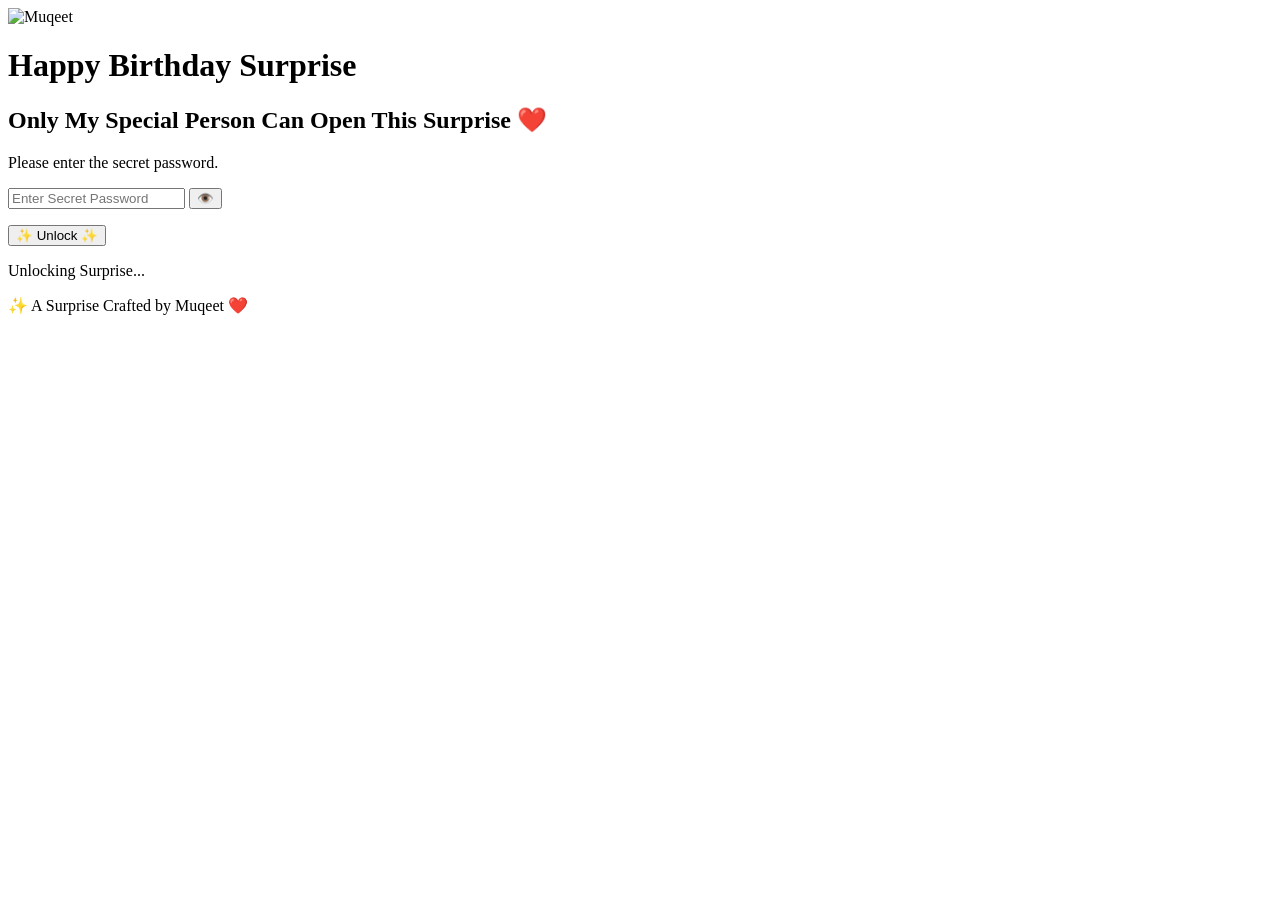
==== index.html @ 09e228fb "Add files via upload" ====
<!DOCTYPE html>
<html lang="en">

<head>

<meta charset="UTF-8">

<meta name="viewport"
content="width=device-width, initial-scale=1.0">

<title>Birthday Surprise 🔒</title>

<link rel="preconnect"
href="https://fonts.googleapis.com">

<link rel="preconnect"
href="https://fonts.gstatic.com"
crossorigin>

<link href="https://fonts.googleapis.com/css2?family=Poppins:wght@300;400;500;600;700&family=Great+Vibes&display=swap"
rel="stylesheet">

<link rel="stylesheet"
href="password.css">

</head>

<body>

<!-- Floating Background -->

<div class="hearts"></div>

<div class="sparkles"></div>


<!-- Main Card -->

<div class="container">

<div class="glass-card">

<div class="lock-icon">

    <img
        src="/images/Muqeet.jpg"
        alt="Muqeet"
    >

</div>

<h1>

Happy Birthday Surprise

</h1>

<h2>

Only My Special Person

Can Open This Surprise ❤️

</h2>

<p>

Please enter the secret password.

</p>

<!-- Password Box -->

<div class="input-box">

<input

type="password"

id="password"

placeholder="Enter Secret Password"

autocomplete="off"

>

<button

id="togglePassword"

type="button">

👁️

</button>

</div>

<!-- Error -->

<p id="errorText"></p>

<!-- Unlock Button -->

<button id="unlockBtn">

✨ Unlock ✨

</button>

<!-- Loading -->

<div id="loadingBox">

<div class="loader"></div>

<p>

Unlocking Surprise...

</p>

</div>
<p class="hosted-by">

    ✨ A Surprise Crafted by Muqeet ❤️

</p>
</div>

</div>


<script src="password.js"></script>

</body>

</html>
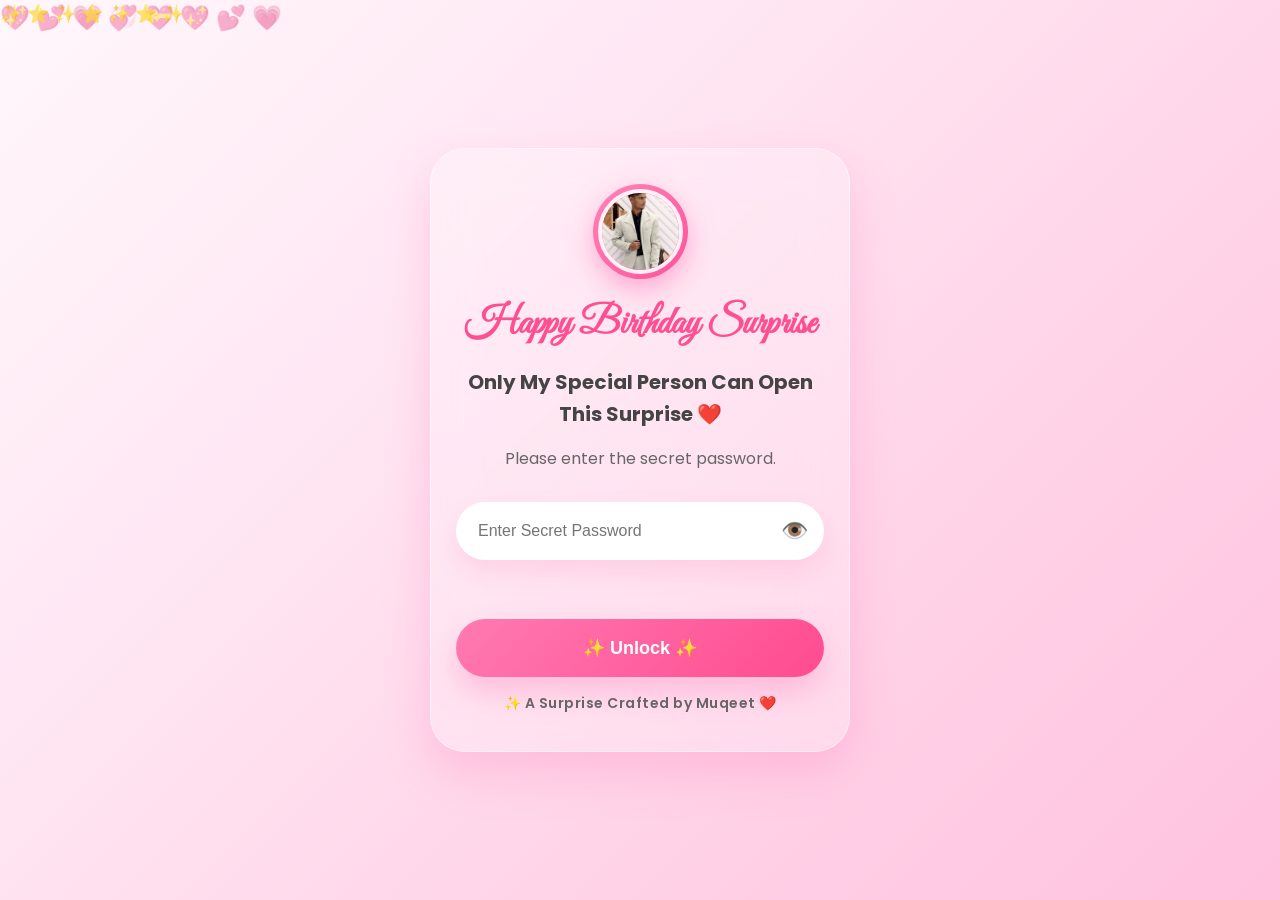
==== commit afb96311: "Add files via upload" ====
--- a/index.html
+++ b/index.html
@@ -43,7 +43,7 @@
 <div class="lock-icon">
 
     <img
-        src="/images/Muqeet.jpg"
+        src="/Muqeet.jpg"
         alt="Muqeet"
     >
 
--- a/password.css
+++ b/password.css
@@ -0,0 +1,574 @@
+/*=========================================
+PASSWORD PAGE
+password.css (Part 1)
+=========================================*/
+
+*{
+    margin:0;
+    padding:0;
+    box-sizing:border-box;
+}
+
+html{
+    scroll-behavior:smooth;
+}
+
+body{
+
+    font-family:'Poppins',sans-serif;
+
+    min-height:100vh;
+
+    display: flex;
+
+    justify-content:center;
+
+    align-items:center;
+
+    overflow:hidden;
+
+    background:linear-gradient(135deg,#fff7fb,#ffe7f3,#ffd3e8,#ffc2df);
+
+    position:relative;
+
+}
+
+/* Floating Background */
+
+.hearts,
+.sparkles{
+
+    position:fixed;
+
+    inset:0;
+
+    pointer-events:none;
+
+    z-index:1;
+
+}
+
+/* Main */
+
+.container{
+
+    width:100%;
+
+    display:flex;
+
+    justify-content:center;
+
+    align-items:center;
+
+    padding:20px;
+
+    position:relative;
+
+    z-index:5;
+
+}
+
+/* Glass Card */
+
+.glass-card{
+
+    width:100%;
+
+    max-width:420px;
+
+    background:rgba(255,255,255,.22);
+
+    backdrop-filter:blur(22px);
+
+    -webkit-backdrop-filter:blur(22px);
+
+    border:1px solid rgba(255,255,255,.45);
+
+    border-radius:35px;
+
+    padding:35px 25px;
+
+    text-align:center;
+
+    box-shadow:0 20px 45px rgba(255,120,180,.28);
+
+}
+
+/* Lock */
+
+.lock-icon{
+
+    width:95px;
+
+    height:95px;
+
+    margin:auto;
+
+    border-radius:50%;
+
+    display:flex;
+
+    justify-content:center;
+
+    align-items:center;
+
+    font-size:42px;
+
+    background:linear-gradient(135deg,#ff87bb,#ff4f93);
+
+    color:#fff;
+
+    box-shadow:0 12px 30px rgba(255,120,180,.35);
+
+}
+
+/* Heading */
+
+.glass-card h1{
+
+    margin-top:22px;
+
+    font-size:38px;
+
+    font-family:'Great Vibes',cursive;
+
+    color:#ff4f93;
+
+}
+
+.glass-card h2{
+
+    margin-top:18px;
+
+    font-size:20px;
+
+    line-height:1.6;
+
+    color:#444;
+
+}
+
+.glass-card p{
+
+    margin-top:15px;
+
+    color:#666;
+
+    line-height:1.7;
+
+}
+
+/* Password Box */
+
+.input-box{
+
+    margin-top:30px;
+
+    display:flex;
+
+    align-items:center;
+
+    background:#fff;
+
+    border-radius:50px;
+
+    overflow:hidden;
+
+    box-shadow:0 12px 25px rgba(255,120,180,.18);
+
+}
+
+.input-box input{
+
+    flex:1;
+
+    border:none;
+
+    outline:none;
+
+    padding:18px 22px;
+
+    font-size:16px;
+
+    background:transparent;
+
+}
+
+.input-box button{
+
+    width:60px;
+
+    height:58px;
+
+    border:none;
+
+    background:transparent;
+
+    cursor:pointer;
+
+    font-size:22px;
+
+}
+
+/* Error */
+
+#errorText{
+
+    min-height:24px;
+
+    margin-top:15px;
+
+    color:#ff3366;
+
+    font-size:14px;
+
+    font-weight:600;
+
+}
+
+/* Unlock Button */
+
+#unlockBtn{
+
+    width:100%;
+
+    margin-top:20px;
+
+    padding:18px;
+
+    border:none;
+
+    border-radius:50px;
+
+    cursor:pointer;
+
+    color:#fff;
+
+    font-size:18px;
+
+    font-weight:600;
+
+    background:linear-gradient(135deg,#ff7ab1,#ff4b90);
+
+    box-shadow:0 15px 30px rgba(255,120,180,.35);
+
+}
+
+/* Loading */
+
+#loadingBox{
+
+    display:none;
+
+    margin-top:28px;
+
+}
+
+.loader{
+
+    width:55px;
+
+    height:55px;
+
+    margin:auto;
+
+    border-radius:50%;
+
+    border:5px solid #ffd5e8;
+
+    border-top:5px solid #ff4f93;
+
+}
+
+
+/*=========================================
+PASSWORD PAGE
+password.css (Part 2)
+=========================================*/
+
+/* Loader Animation */
+
+.loader{
+
+    animation:spin 1s linear infinite;
+
+}
+
+#loadingBox p{
+
+    margin-top:15px;
+
+    color:#ff4f93;
+
+    font-weight:600;
+
+    font-size:16px;
+
+}
+
+/* Floating Hearts */
+
+.hearts::before,
+.hearts::after{
+
+    content:"💖 💕 💗 💞 💝 💖 💕 💗";
+
+    position:absolute;
+
+    left:0;
+
+    width:100%;
+
+    font-size:24px;
+
+    opacity:.25;
+
+    animation:heartFall 18s linear infinite;
+
+}
+
+.hearts::after{
+
+    animation-delay:8s;
+
+    animation-duration:24s;
+
+}
+
+/* Sparkles */
+
+.sparkles::before,
+.sparkles::after{
+
+    content:"✨ ⭐ ✨ ⭐ ✨ ⭐ ✨";
+
+    position:absolute;
+
+    left:0;
+
+    width:100%;
+
+    font-size:18px;
+
+    opacity:.45;
+
+    animation:sparkleMove 12s linear infinite;
+
+}
+
+.sparkles::after{
+
+    animation-delay:5s;
+
+}
+
+/* Hover */
+
+#unlockBtn:hover{
+
+    transform:translateY(-3px) scale(1.02);
+
+    transition:.3s;
+
+}
+
+.input-box{
+
+    transition:.3s;
+
+}
+
+.input-box:focus-within{
+
+    box-shadow:0 0 20px rgba(255,105,180,.45);
+
+}
+
+/* Shake Animation */
+
+.shake{
+
+    animation:shake .45s;
+
+}
+
+/* Animations */
+
+@keyframes spin{
+
+    from{
+
+        transform:rotate(0deg);
+
+    }
+
+    to{
+
+        transform:rotate(360deg);
+
+    }
+
+}
+
+@keyframes shake{
+
+    0%{transform:translateX(0);}
+    20%{transform:translateX(-8px);}
+    40%{transform:translateX(8px);}
+    60%{transform:translateX(-8px);}
+    80%{transform:translateX(8px);}
+    100%{transform:translateX(0);}
+
+}
+
+@keyframes heartFall{
+
+    from{
+
+        transform:translateY(-120px);
+
+    }
+
+    to{
+
+        transform:translateY(120vh);
+
+    }
+
+}
+
+@keyframes sparkleMove{
+
+    from{
+
+        transform:translateY(0);
+
+    }
+
+    to{
+
+        transform:translateY(-120px);
+
+    }
+
+}
+
+/* Responsive */
+
+@media(max-width:768px){
+
+    .glass-card{
+
+        max-width:100%;
+
+    }
+
+    .glass-card h1{
+
+        font-size:34px;
+
+    }
+
+}
+
+@media(max-width:480px){
+
+    .container{
+
+        padding:18px;
+
+    }
+
+    .glass-card{
+
+        padding:28px 18px;
+
+        border-radius:28px;
+
+    }
+
+    .lock-icon{
+
+        width:80px;
+
+        height:80px;
+
+        font-size:34px;
+
+    }
+
+    .glass-card h1{
+
+        font-size:30px;
+
+    }
+
+    .glass-card h2{
+
+        font-size:18px;
+
+    }
+
+    .input-box input{
+
+        font-size:15px;
+
+        padding:16px;
+
+    }
+
+    .input-box button{
+
+        width:55px;
+
+        height:55px;
+
+    }
+
+    #unlockBtn{
+
+        padding:16px;
+
+        font-size:17px;
+
+    }
+
+}
+
+/*=========================================
+HOSTED BY MUQEET
+=========================================*/
+
+.lock-icon img{
+
+    width:85px;
+
+    height:85px;
+
+    object-fit:cover;
+
+    border-radius:50%;
+
+    border:4px solid rgba(255,255,255,.9);
+
+    box-shadow:0 8px 25px rgba(255,105,180,.35);
+
+}
+
+.hosted-by{
+
+    margin-top:18px;
+
+    font-size:14px;
+
+    font-weight:600;
+
+    color:#ff5f9f;
+
+    letter-spacing:.5px;
+
+}
+
+/*=========================================
+END
+=========================================*/
